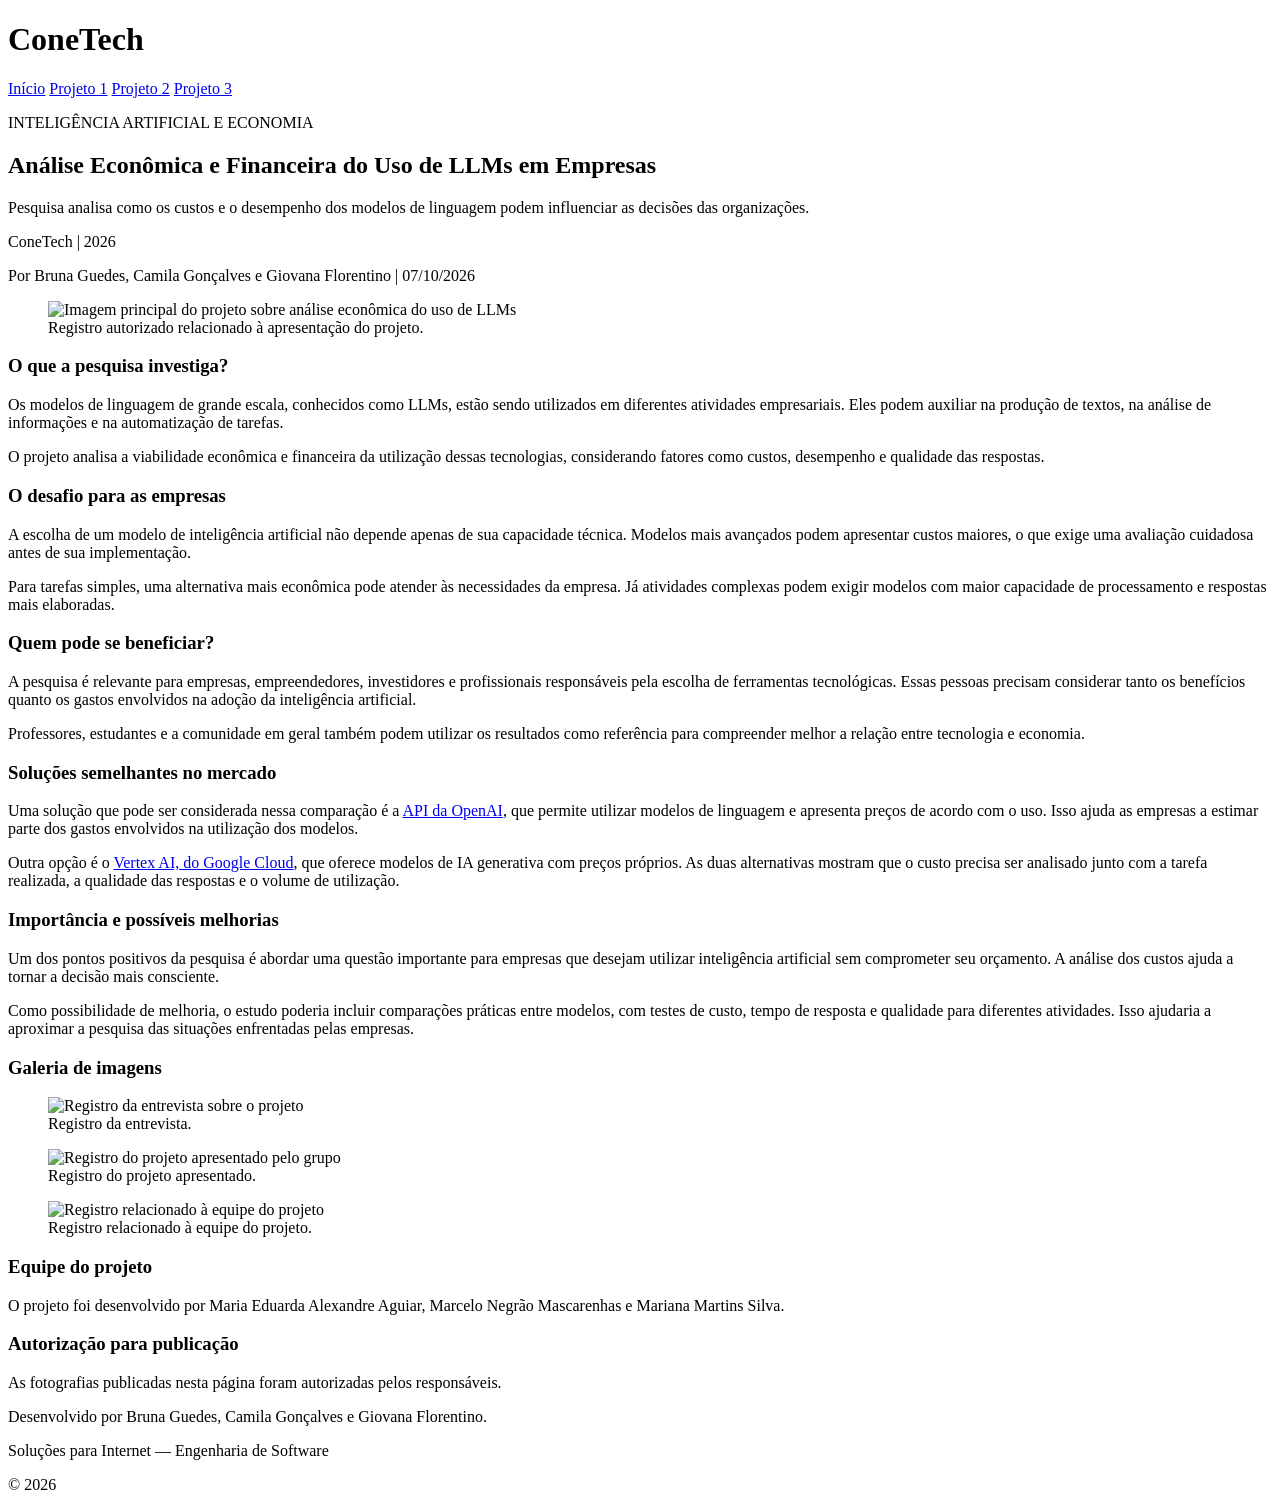
==== projeto1.html @ b362242a "html pronto falta a parte do css" ====
<!DOCTYPE html>
<html lang="pt-BR">
<head>
    <meta charset="UTF-8">
    <meta name="viewport" content="width=device-width, initial-scale=1.0">
    <title>Análise Econômica do Uso de LLMs</title>
    <link rel="stylesheet" href="css/style.css">
</head>
<body>

    <header>
        <h1>ConeTech</h1>
    </header>

    <nav>
        <a href="index.html">Início</a>
        <a href="projeto1.html">Projeto 1</a>
        <a href="projeto2.html">Projeto 2</a>
        <a href="projeto3.html">Projeto 3</a>
    </nav>

    <main class="reportagem">

        <article>
            <p class="categoria">INTELIGÊNCIA ARTIFICIAL E ECONOMIA</p>

            <h2>Análise Econômica e Financeira do Uso de LLMs em Empresas</h2>

            <p class="subtitulo">
                Pesquisa analisa como os custos e o desempenho dos modelos
                de linguagem podem influenciar as decisões das organizações.
            </p>

            <p class="autoria">
                ConeTech | 2026
            </p>

            <p class="autoria">
                Por Bruna Guedes, Camila Gonçalves e Giovana Florentino | 07/10/2026
            </p>

            <figure>
                <div class="foto-grande">
                    <img src="img/pro2.png" alt="Imagem principal do projeto sobre análise econômica do uso de LLMs">
                </div>
                <figcaption>Registro autorizado relacionado à apresentação do projeto.</figcaption>
            </figure>

            <section>
                <h3>O que a pesquisa investiga?</h3>

                <p>
                    Os modelos de linguagem de grande escala, conhecidos como
                    LLMs, estão sendo utilizados em diferentes atividades
                    empresariais. Eles podem auxiliar na produção de textos,
                    na análise de informações e na automatização de tarefas.
                </p>

                <p>
                    O projeto analisa a viabilidade econômica e financeira
                    da utilização dessas tecnologias, considerando fatores
                    como custos, desempenho e qualidade das respostas.
                </p>
            </section>

            <section>
                <h3>O desafio para as empresas</h3>

                <p>
                    A escolha de um modelo de inteligência artificial não
                    depende apenas de sua capacidade técnica. Modelos mais
                    avançados podem apresentar custos maiores, o que exige
                    uma avaliação cuidadosa antes de sua implementação.
                </p>

                <p>
                    Para tarefas simples, uma alternativa mais econômica
                    pode atender às necessidades da empresa. Já atividades
                    complexas podem exigir modelos com maior capacidade
                    de processamento e respostas mais elaboradas.
                </p>
            </section>

            <section>
                <h3>Quem pode se beneficiar?</h3>

                <p>
                    A pesquisa é relevante para empresas, empreendedores,
                    investidores e profissionais responsáveis pela escolha
                    de ferramentas tecnológicas. Essas pessoas precisam
                    considerar tanto os benefícios quanto os gastos
                    envolvidos na adoção da inteligência artificial.
                </p>

                <p>
                    Professores, estudantes e a comunidade em geral também
                    podem utilizar os resultados como referência para
                    compreender melhor a relação entre tecnologia e economia.
                </p>
            </section>

            <section>
                <h3>Soluções semelhantes no mercado</h3>

                <p>
                    Uma solução que pode ser considerada nessa comparação é a
                    <a href="https://developers.openai.com/pt-BR/api/docs/pricing"
                       target="_blank" rel="noopener noreferrer">API da OpenAI</a>,
                    que permite utilizar modelos de linguagem e apresenta preços de acordo com o uso. Isso ajuda as empresas a estimar parte dos gastos envolvidos na utilização dos modelos.
                </p>

                <p>
                    Outra opção é o
                    <a href="https://cloud.google.com/vertex-ai/generative-ai/pricing"
                       target="_blank" rel="noopener noreferrer">Vertex AI, do Google Cloud</a>,
                    que oferece modelos de IA generativa com preços próprios. As duas alternativas mostram que o custo precisa ser analisado junto com a tarefa realizada, a qualidade das respostas e o volume de utilização.
                </p>

            </section>

            <section>
                <h3>Importância e possíveis melhorias</h3>

                <p>
                    Um dos pontos positivos da pesquisa é abordar uma
                    questão importante para empresas que desejam utilizar
                    inteligência artificial sem comprometer seu orçamento.
                    A análise dos custos ajuda a tornar a decisão mais
                    consciente.
                </p>

                <p>
                    Como possibilidade de melhoria, o estudo poderia incluir
                    comparações práticas entre modelos, com testes de custo,
                    tempo de resposta e qualidade para diferentes atividades.
                    Isso ajudaria a aproximar a pesquisa das situações
                    enfrentadas pelas empresas.
                </p>
            </section>

            <section>
                <h3>Galeria de imagens</h3>

                <div class="galeria">
                    <figure>
                        <img src="img/pro22.png" alt="Registro da entrevista sobre o projeto">
                        <figcaption>Registro da entrevista.</figcaption>
                    </figure>

                    <figure>
                        <img src="img/pro222.png" alt="Registro do projeto apresentado pelo grupo">
                        <figcaption>Registro do projeto apresentado.</figcaption>
                    </figure>

                    <figure>
                        <img src="img/pro2.png" alt="Registro relacionado à equipe do projeto">
                        <figcaption>Registro relacionado à equipe do projeto.</figcaption>
                    </figure>
                </div>
            </section>

            <section>
                <h3>Equipe do projeto</h3>

                <p>
                    O projeto foi desenvolvido por Maria Eduarda Alexandre
                    Aguiar, Marcelo Negrão Mascarenhas e Mariana Martins Silva.
                </p>
            </section>

            <section>
                <h3>Autorização para publicação</h3>

                <p>
                    As fotografias publicadas nesta página foram autorizadas
                    pelos responsáveis.
                </p>
            </section>

        </article>

    </main>

    <footer>
        <p>Desenvolvido por Bruna Guedes, Camila Gonçalves e Giovana Florentino.</p>
        <p>Soluções para Internet — Engenharia de Software</p>
        <p>&copy; 2026</p>
    </footer>

</body>
</html>
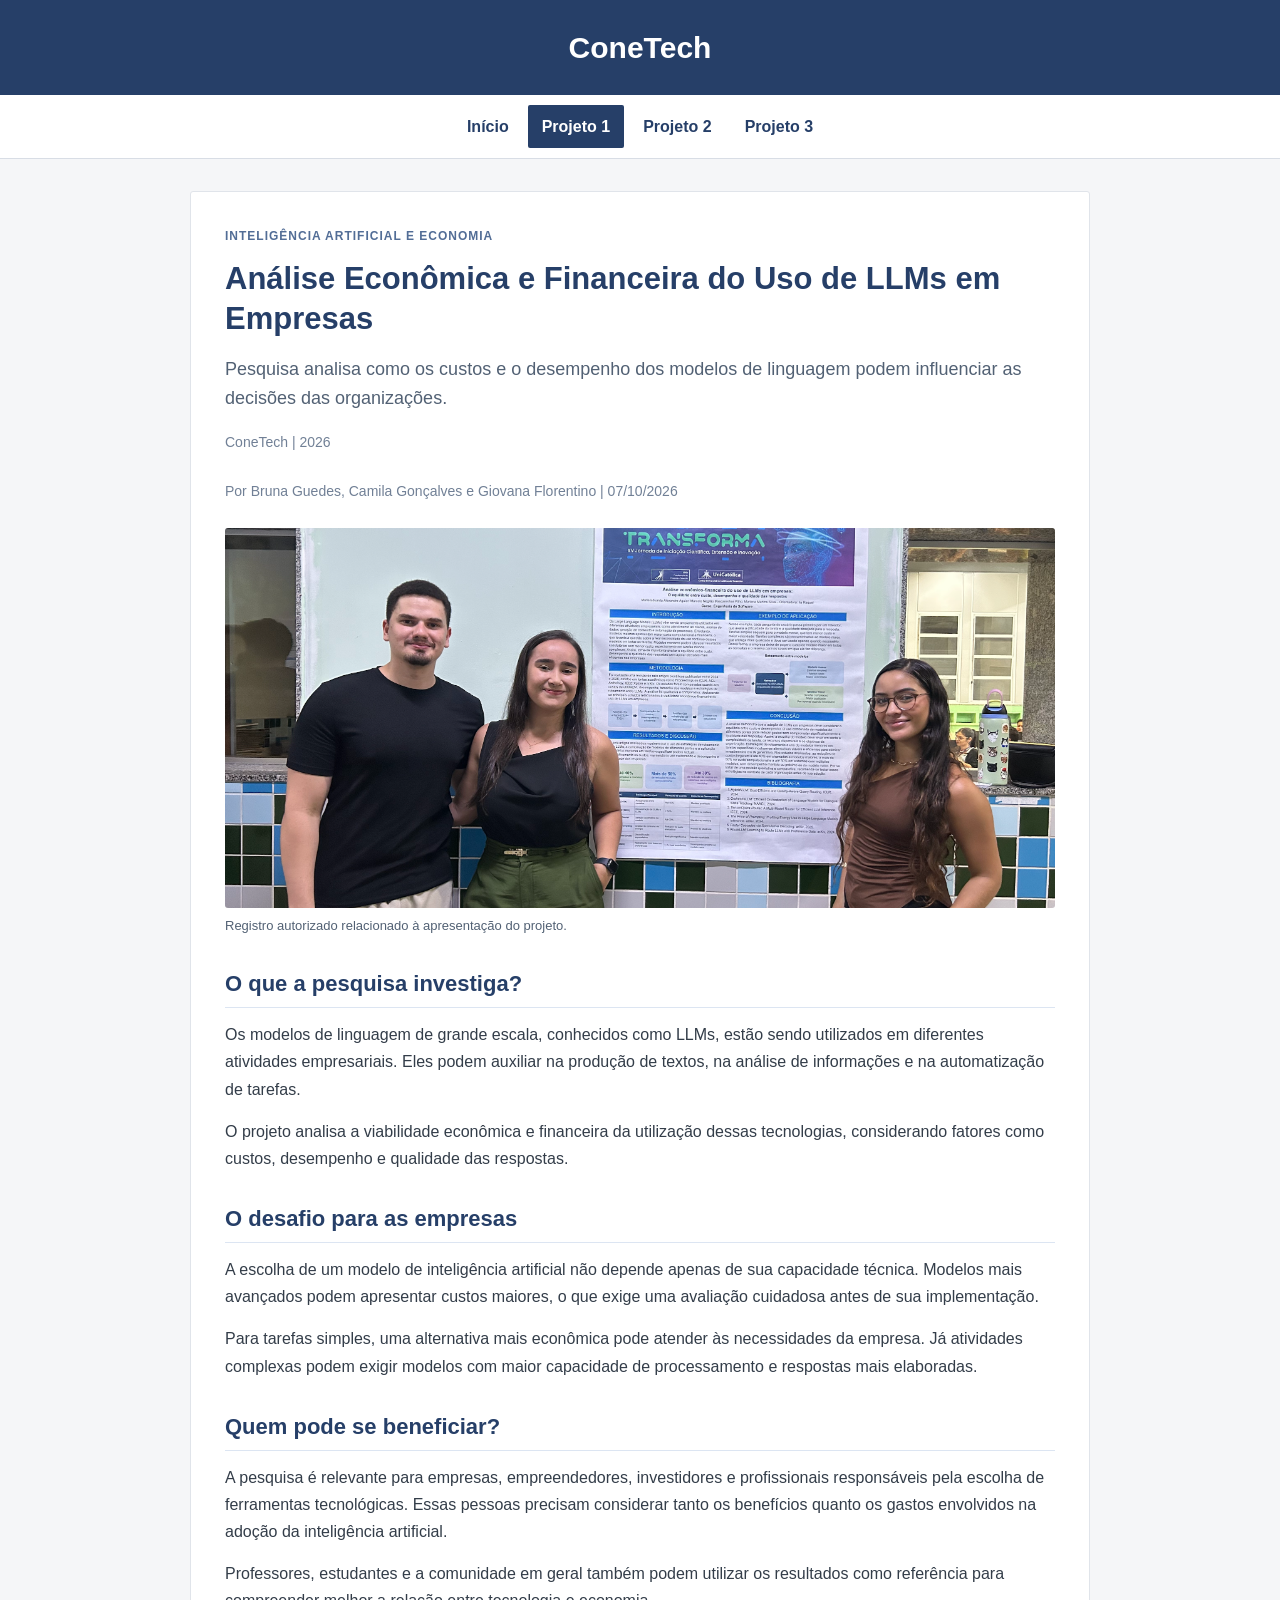
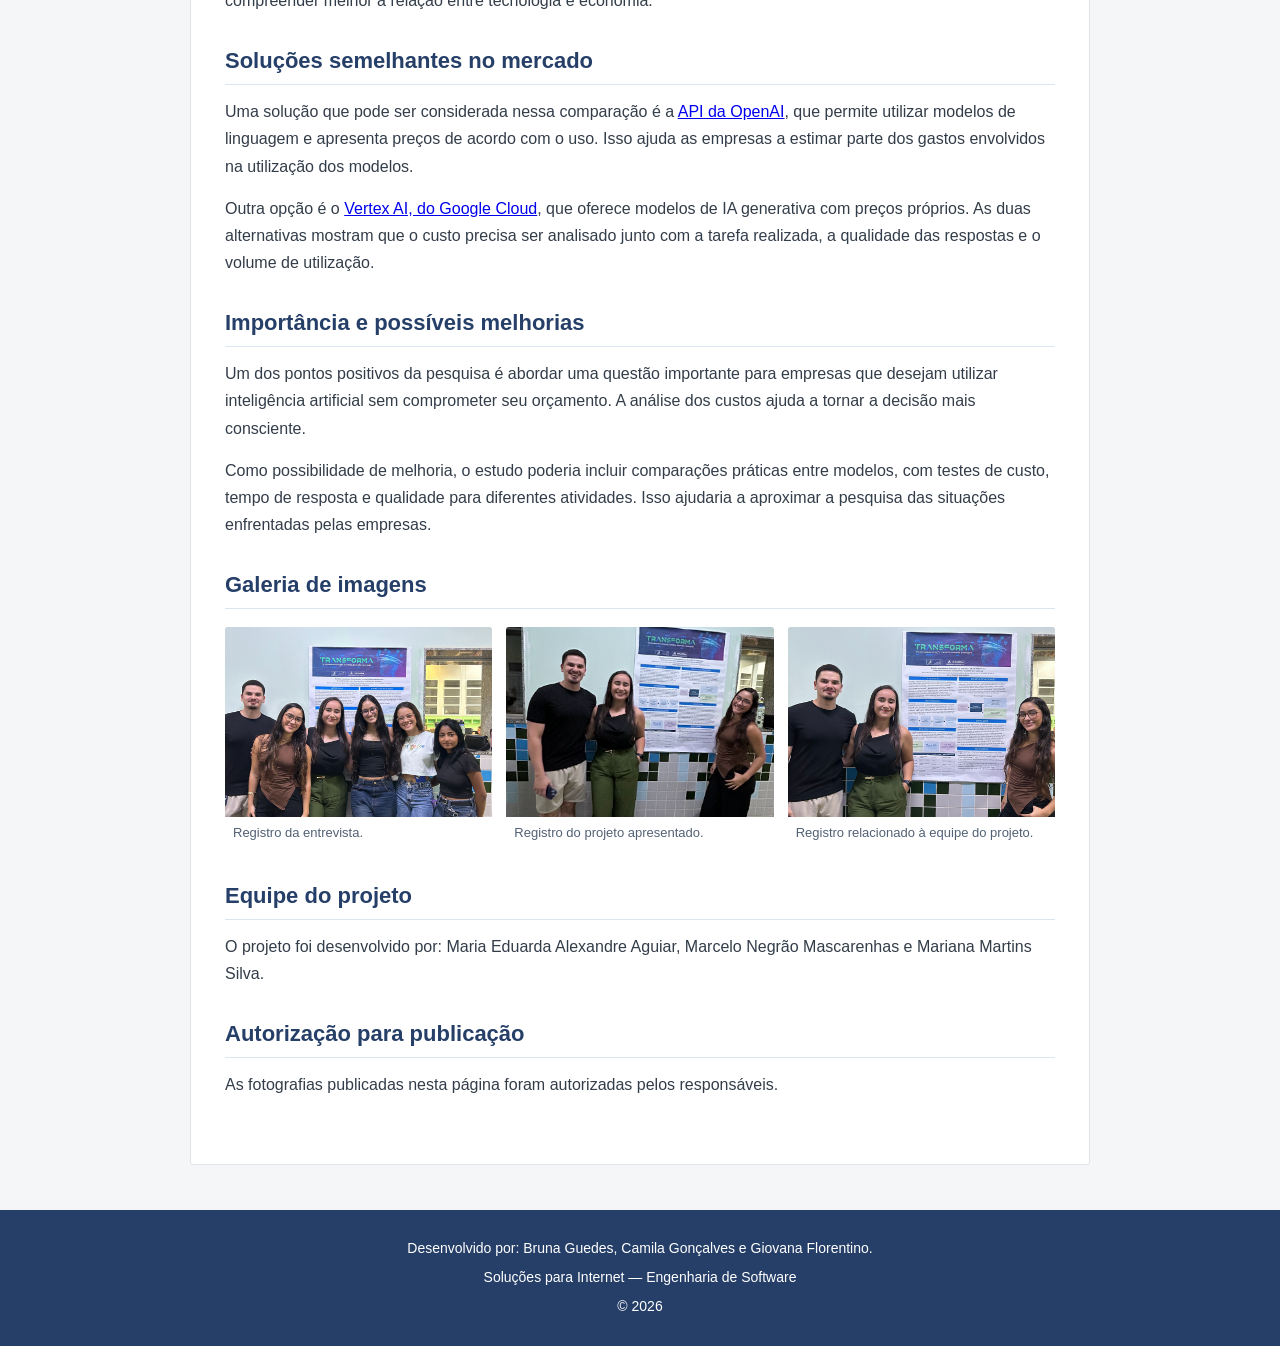
==== commit 36de4116: "Adicionei o CSS e fiz algumas melhorias Adicionei o CSS. Editei algumas coisas no HTML." ====
--- a/projeto1.html
+++ b/projeto1.html
@@ -14,7 +14,7 @@
 
     <nav>
         <a href="index.html">Início</a>
-        <a href="projeto1.html">Projeto 1</a>
+        <a href="projeto1.html" class="ativo">Projeto 1</a>
         <a href="projeto2.html">Projeto 2</a>
         <a href="projeto3.html">Projeto 3</a>
     </nav>
@@ -163,7 +163,7 @@
                 <h3>Equipe do projeto</h3>
 
                 <p>
-                    O projeto foi desenvolvido por Maria Eduarda Alexandre
+                    O projeto foi desenvolvido por: Maria Eduarda Alexandre
                     Aguiar, Marcelo Negrão Mascarenhas e Mariana Martins Silva.
                 </p>
             </section>
@@ -182,7 +182,7 @@
     </main>
 
     <footer>
-        <p>Desenvolvido por Bruna Guedes, Camila Gonçalves e Giovana Florentino.</p>
+        <p>Desenvolvido por: Bruna Guedes, Camila Gonçalves e Giovana Florentino.</p>
         <p>Soluções para Internet — Engenharia de Software</p>
         <p>&copy; 2026</p>
     </footer>
--- a/css/style.css
+++ b/css/style.css
@@ -0,0 +1,410 @@
+* {
+    margin: 0;
+    padding: 0;
+    box-sizing: border-box;
+}
+
+body {
+    font-family: Arial, Helvetica, sans-serif;
+    background-color: #f5f6f8;
+    color: #333d49;
+    line-height: 1.7;
+}
+
+header {
+    background-color: #263f68;
+    color: white;
+    text-align: left;
+    padding: 22px 7%;
+    display: flex;
+    justify-content: center;
+}
+
+header h1 {
+    font-size: 30px;
+    letter-spacing: 0;
+}
+
+header p {
+    margin-top: 5px;
+    font-size: 15px;
+}
+
+/*menu*/
+nav {
+    background-color: #ffffff;
+    display: flex;
+    justify-content: center;
+    align-items: center;
+    flex-wrap: wrap;
+    gap: 5px;
+    padding: 10px 7%;
+    border-bottom: 1px solid #d8dde5;
+}
+
+nav a {
+    color: #263f68;
+    text-decoration: none;
+    font-weight: bold;
+    padding: 8px 14px;
+    border-radius: 2px;
+    transition: color 0.2s;
+}
+
+nav a:hover {
+    color: #5576a5;
+    background-color: #f0f3f7;
+}
+
+nav a.ativo {
+    background-color: #263f68;
+    color: white;
+}
+
+main {
+    width: 86%;
+    max-width: 1150px;
+    margin: 32px auto;
+}
+
+.apresentacao {
+    background-color: white;
+    padding: 26px 28px;
+    margin-bottom: 32px;
+    border-radius: 3px;
+    border-left: 4px solid #263f68;
+}
+
+.apresentacao h2 {
+    color: #263f68;
+    font-size: 27px;
+    margin-bottom: 10px;
+}
+
+.apresentacao p {
+    font-size: 16px;
+}
+
+.reportagens {
+    display: grid;
+    grid-template-columns: repeat(3, minmax(0, 1fr));
+    gap: 22px;
+}
+
+.card {
+    background-color: white;
+    border: 1px solid #e0e4ea;
+    border-radius: 3px;
+    overflow: hidden;
+}
+
+.card > a {
+    display: flex;
+    flex-direction: column;
+    height: 100%;
+    color: inherit;
+    text-decoration: none;
+}
+
+.foto {
+    height: 210px;
+    background-color: #e3e8ef;
+    position: relative;
+    overflow: hidden;
+}
+
+.foto img {
+    display: block;
+    width: 100%;
+    height: 100%;
+    object-fit: cover;
+}
+
+.foto span {
+    display: none;
+}
+
+.conteudo {
+    display: flex;
+    flex-direction: column;
+    align-items: flex-start;
+    flex: 1;
+    padding: 20px;
+}
+
+.conteudo h3 {
+    color: #263f68;
+    font-size: 19px;
+    line-height: 1.4;
+    margin-bottom: 10px;
+}
+
+.conteudo p {
+    color: #526174;
+    font-size: 15px;
+    margin-bottom: 18px;
+}
+
+.botao {
+    display: inline-block;
+    background-color: #263f68;
+    color: white;
+    padding: 8px 13px;
+    border-radius: 2px;
+    font-size: 14px;
+    font-weight: bold;
+    margin-top: auto;
+}
+
+.card:hover .botao {
+    background-color: #365789;
+}
+
+.reportagem {
+    max-width: 900px;
+}
+
+.reportagem article {
+    background-color: white;
+    padding: 34px;
+    border: 1px solid #e0e4ea;
+    border-radius: 3px;
+}
+
+.categoria {
+    color: #526d96;
+    font-size: 12px;
+    font-weight: bold;
+    letter-spacing: 1px;
+    margin-bottom: 12px;
+}
+
+.reportagem h2 {
+    color: #263f68;
+    font-size: 31px;
+    line-height: 1.3;
+    margin-bottom: 16px;
+}
+
+.subtitulo {
+    color: #526174;
+    font-size: 18px;
+    line-height: 1.6;
+    margin-bottom: 18px;
+}
+
+.autoria {
+    color: #718096;
+    font-size: 14px;
+    margin-bottom: 25px;
+}
+
+.reportagem article > figure {
+    margin: 0 0 32px;
+}
+
+.foto-grande {
+    width: 100%;
+    height: 380px;
+    overflow: hidden;
+    border-radius: 3px;
+    background-color: #e3eaf4;
+}
+
+.foto-grande img {
+    display: block;
+    width: 100%;
+    height: 100%;
+    object-fit: cover;
+}
+
+.reportagem section {
+    margin-bottom: 32px;
+}
+
+.reportagem section h3 {
+    color: #263f68;
+    font-size: 22px;
+    line-height: 1.4;
+    margin-bottom: 13px;
+    padding-bottom: 7px;
+    border-bottom: 1px solid #dce5f2;
+}
+
+.reportagem section p {
+    font-size: 16px;
+    margin-bottom: 15px;
+}
+
+.reportagem section ul {
+    padding-left: 25px;
+    margin: 15px 0;
+}
+
+.reportagem section li {
+    margin-bottom: 12px;
+}
+
+.reportagem section li a {
+    color: #263f68;
+    font-weight: bold;
+}
+
+.reportagem section li a:hover {
+    color: #5278b0;
+}
+
+.galeria {
+    display: grid;
+    grid-template-columns: repeat(3, minmax(0, 1fr));
+    gap: 14px;
+    margin-top: 18px;
+}
+
+.galeria figure {
+    margin: 0;
+    height: 190px;
+    background-color: #e3eaf4;
+    border-radius: 3px;
+    overflow: hidden;
+}
+
+.galeria img {
+    display: block;
+    width: 100%;
+    height: 100%;
+    object-fit: cover;
+}
+
+footer {
+    background-color: #263f68;
+    color: white;
+    text-align: center;
+    padding: 22px 20px;
+    margin-top: 45px;
+}
+
+footer p {
+    font-size: 14px;
+    margin: 5px 0;
+}
+
+@media (max-width: 800px) {
+    .reportagens {
+        grid-template-columns: repeat(2, minmax(0, 1fr));
+    }
+
+    .reportagem article {
+        padding: 28px;
+    }
+
+    .foto-grande {
+        height: 320px;
+    }
+}
+
+@media (max-width: 600px) {
+    header {
+        padding: 22px 5%;
+    }
+
+    header h1 {
+        font-size: 28px;
+    }
+
+    nav {
+        gap: 3px;
+        padding: 8px 4%;
+    }
+
+    nav a {
+        padding: 8px 10px;
+        font-size: 14px;
+    }
+
+    main {
+        width: 92%;
+        margin: 22px auto;
+    }
+
+    .apresentacao {
+        padding: 22px;
+    }
+
+    .apresentacao h2 {
+        font-size: 24px;
+    }
+
+    .reportagens {
+        grid-template-columns: 1fr;
+        gap: 18px;
+    }
+
+    .foto {
+        height: 220px;
+    }
+
+    .reportagem article {
+        padding: 21px;
+    }
+
+    .reportagem h2 {
+        font-size: 25px;
+    }
+
+    .subtitulo {
+        font-size: 16px;
+    }
+
+    .foto-grande {
+        height: 230px;
+    }
+
+    .reportagem section h3 {
+        font-size: 20px;
+    }
+
+    .galeria {
+        grid-template-columns: 1fr;
+    }
+
+    .galeria figure {
+        height: 230px;
+    }
+
+    footer {
+        padding: 22px 15px;
+    }
+
+    footer p {
+        font-size: 13px;
+    }
+}
+
+.reportagem article > figure figcaption {
+    color: #526174;
+    font-size: 13px;
+    margin-top: 7px;
+}
+
+.galeria figure {
+    height: auto;
+}
+
+.galeria img {
+    height: 190px;
+}
+
+.galeria figcaption {
+    color: #526174;
+    font-size: 13px;
+    line-height: 1.4;
+    padding: 7px 8px;
+    background-color: #ffffff;
+}
+
+@media (max-width: 600px) {
+    .galeria img {
+        height: 230px;
+    }
+}
